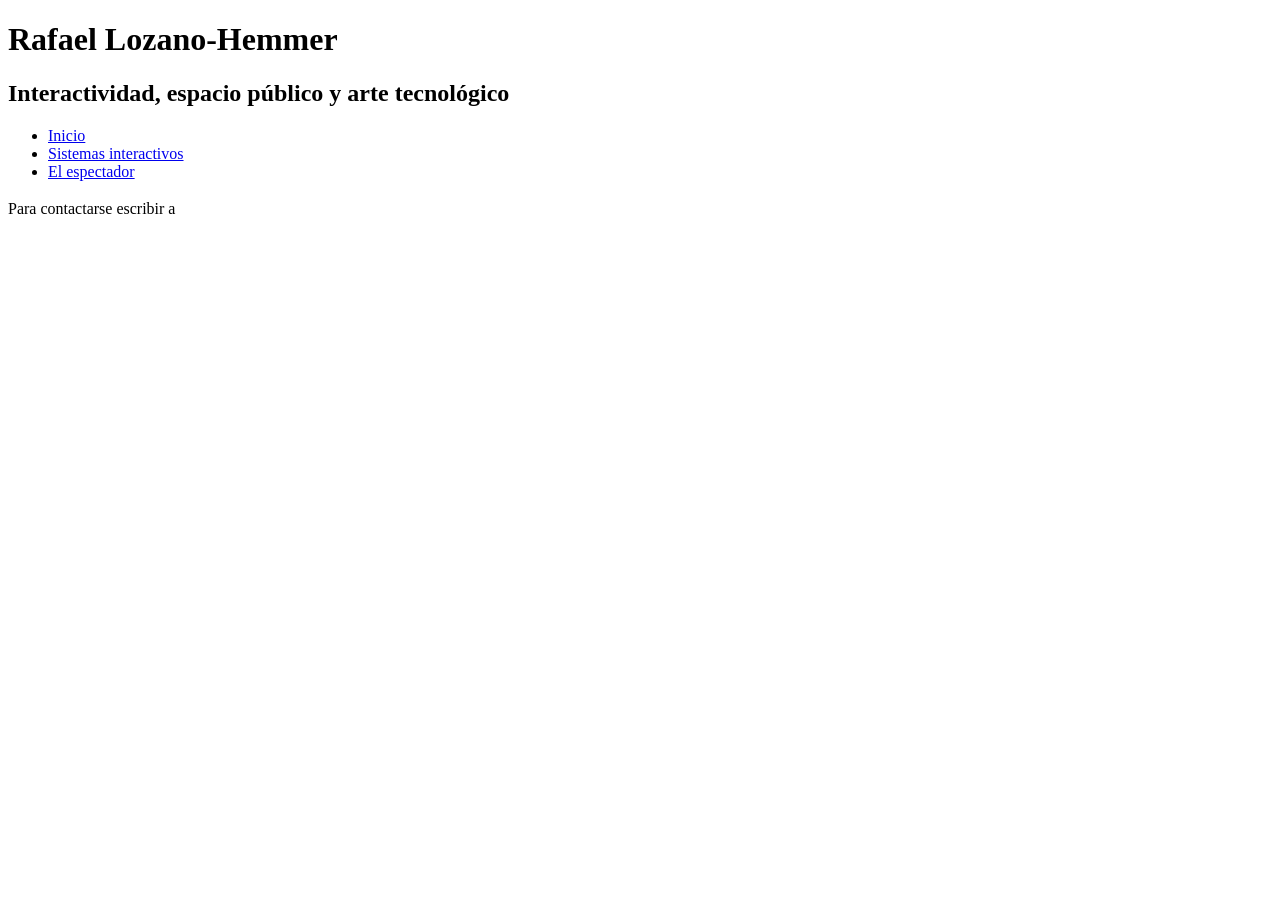
==== index.html @ 5e22de23 "estructura htmls se creo la estructura base que tendrán todos los html" ====
<!DOCTYPE html>
<html lang="es">
<head>
    <meta charset="UTF-8">
    <link href="css/estilos.css" rel="stylesheet">
    <link rel="preconnect" href="https://fonts.googleapis.com">
    <link rel="preconnect" href="https://fonts.gstatic.com" crossorigin>
    <link href="https://fonts.googleapis.com/css2?family=Arvo:ital,wght@0,400;0,700;1,400;1,700&family=Barlow:ital,wght@0,100;0,200;0,300;0,400;0,500;0,600;0,700;0,800;0,900;1,100;1,200;1,300;1,400;1,500;1,600;1,700;1,800;1,900&family=Lato:ital,wght@0,100;0,300;0,400;0,700;0,900;1,100;1,300;1,400;1,700;1,900&display=swap" rel="stylesheet">
    <title>Inicio</title>
</head>
<body>
    <div id="contenedor">
    <header>
        <h1>Rafael Lozano-Hemmer</h1>
        <h2>Interactividad, espacio público y arte tecnológico</h2>
        <nav>
            <ul>
                <li><a href="index.html">Inicio</a></li>
                <li><a href="sistemas.html">Sistemas interactivos</a></li>
                <li><a href="espectador.html">El espectador</a></li>
            </ul>
        </nav>
    </header>
    <main>
        <section>
            <h3></h3>
            <p></p>
        </section>
        <section>
            <h3></h3>
            <p></p>
        </section>
        <section>
            <h3></h3>
            <p></p>
        </section>
    </main>
    <footer>
        <adrress>Para contactarse escribir a <a href="mailto:rafael@artedigital.com"></a>
        </adrress>
    </footer>
    </div>
</body>
</html>
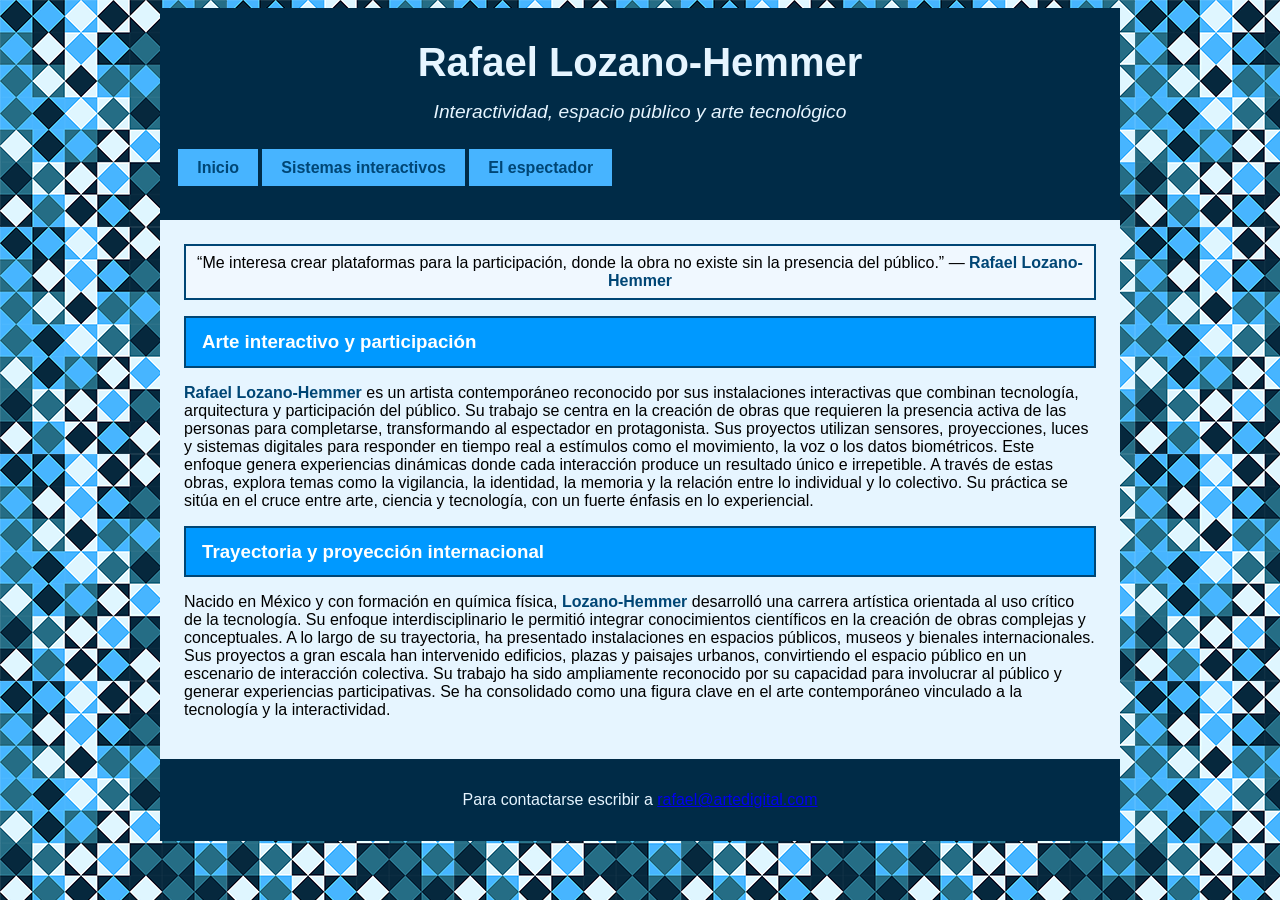
==== commit b6f1f341: "contenido htmls y css se agregó el texto necesario a cada html y se reutilizó el css del primer parc" ====
--- a/index.html
+++ b/index.html
@@ -22,21 +22,22 @@
         </nav>
     </header>
     <main>
+        <aside>“Me interesa crear plataformas para la participación, donde la obra no existe sin la presencia del público.” — <span>Rafael Lozano-Hemmer</span></aside>
         <section>
-            <h3></h3>
-            <p></p>
+            <h3>Arte interactivo y participación</h3>
+            <p><span>Rafael Lozano-Hemmer</span> es un artista contemporáneo reconocido por sus instalaciones interactivas que combinan tecnología, arquitectura y participación del público. Su trabajo se centra en la creación de obras que requieren la presencia activa de las personas para completarse, transformando al espectador en protagonista.
+            Sus proyectos utilizan sensores, proyecciones, luces y sistemas digitales para responder en tiempo real a estímulos como el movimiento, la voz o los datos biométricos. Este enfoque genera experiencias dinámicas donde cada interacción produce un resultado único e irrepetible.
+            A través de estas obras, explora temas como la vigilancia, la identidad, la memoria y la relación entre lo individual y lo colectivo. Su práctica se sitúa en el cruce entre arte, ciencia y tecnología, con un fuerte énfasis en lo experiencial.</p>
         </section>
         <section>
-            <h3></h3>
-            <p></p>
-        </section>
-        <section>
-            <h3></h3>
-            <p></p>
+            <h3>Trayectoria y proyección internacional</h3>
+            <p>Nacido en México y con formación en química física, <span>Lozano-Hemmer</span> desarrolló una carrera artística orientada al uso crítico de la tecnología. Su enfoque interdisciplinario le permitió integrar conocimientos científicos en la creación de obras complejas y conceptuales.
+            A lo largo de su trayectoria, ha presentado instalaciones en espacios públicos, museos y bienales internacionales. Sus proyectos a gran escala han intervenido edificios, plazas y paisajes urbanos, convirtiendo el espacio público en un escenario de interacción colectiva.
+            Su trabajo ha sido ampliamente reconocido por su capacidad para involucrar al público y generar experiencias participativas. Se ha consolidado como una figura clave en el arte contemporáneo vinculado a la tecnología y la interactividad.</p>
         </section>
     </main>
     <footer>
-        <adrress>Para contactarse escribir a <a href="mailto:rafael@artedigital.com"></a>
+        <adrress>Para contactarse escribir a <a href="mailto:rafael@artedigital.com">rafael@artedigital.com</a>
         </adrress>
     </footer>
     </div>
--- a/css/estilos.css
+++ b/css/estilos.css
@@ -0,0 +1,92 @@
+/*ESTILOS GENERALES*/
+* {box-sizing: border-box;}
+#contenedor {
+    width: 100%;
+    max-width: 960px;
+    font-family: 'Arvo', sans-serif;
+    margin: 0 auto;
+}
+body {
+    background-image: url(../img/fondo.png);
+    background-attachment: fixed;
+}
+main {
+    background-color: #E6F5FF;
+    padding: 1.5rem;
+}
+aside {
+    padding: 0.5rem;
+    background-color: aliceblue;
+    text-align: center;
+    border: 0.15rem solid #004675;
+}
+/*Header y Footer*/
+header, footer {
+    background-color:#002B47 ;
+    color: #E6F5FF;
+    padding: 2rem 1rem;
+    text-align: center;
+}
+header h1 {
+    margin: 0 0 0.5rem 0;
+    font-size: 2.5rem;
+}
+header h2 {
+    margin-bottom: 1.5rem;
+    font-weight: normal;
+    font-style: oblique;
+    font-size: 1.2rem;
+}
+/*NAVEGADOR*/
+nav ul {
+    list-style: none;
+    padding: 0;
+    margin:0;
+    display: flex;
+}
+nav li {
+    margin: 0;
+    display: inline-block;
+}
+nav a {
+    display: block;
+    padding: 0.6em 1.2em;
+    border: 0.15rem solid #002B47;
+    color: #004675;
+    text-decoration: none;
+    font-weight: bold;
+    background-color: #47B4FF;
+}
+section a:visited {
+    color: #47B4FF; 
+}
+a:hover {
+    background-color: #E6F5FF;
+    color: #004675;
+}
+a:active {
+    background-color: #004675;
+    color:#E6F5FF;
+}
+/*TIPOGRAFIA*/
+h1,h2 {
+    text-align: center;
+}
+h3, h4{
+    color: #ffffff;
+    background-color: #0099FF ;
+    padding: 0.8rem 1rem;
+    margin: 1rem 0 1rem 0;
+    border: 0.15rem solid #004675;
+}
+h4 {
+    font-size: larger;
+}
+span {
+    font-weight: bolder;
+    color: #004675;
+}
+/*Imágenes y video*/
+img {
+    margin: 1rem 0;
+}
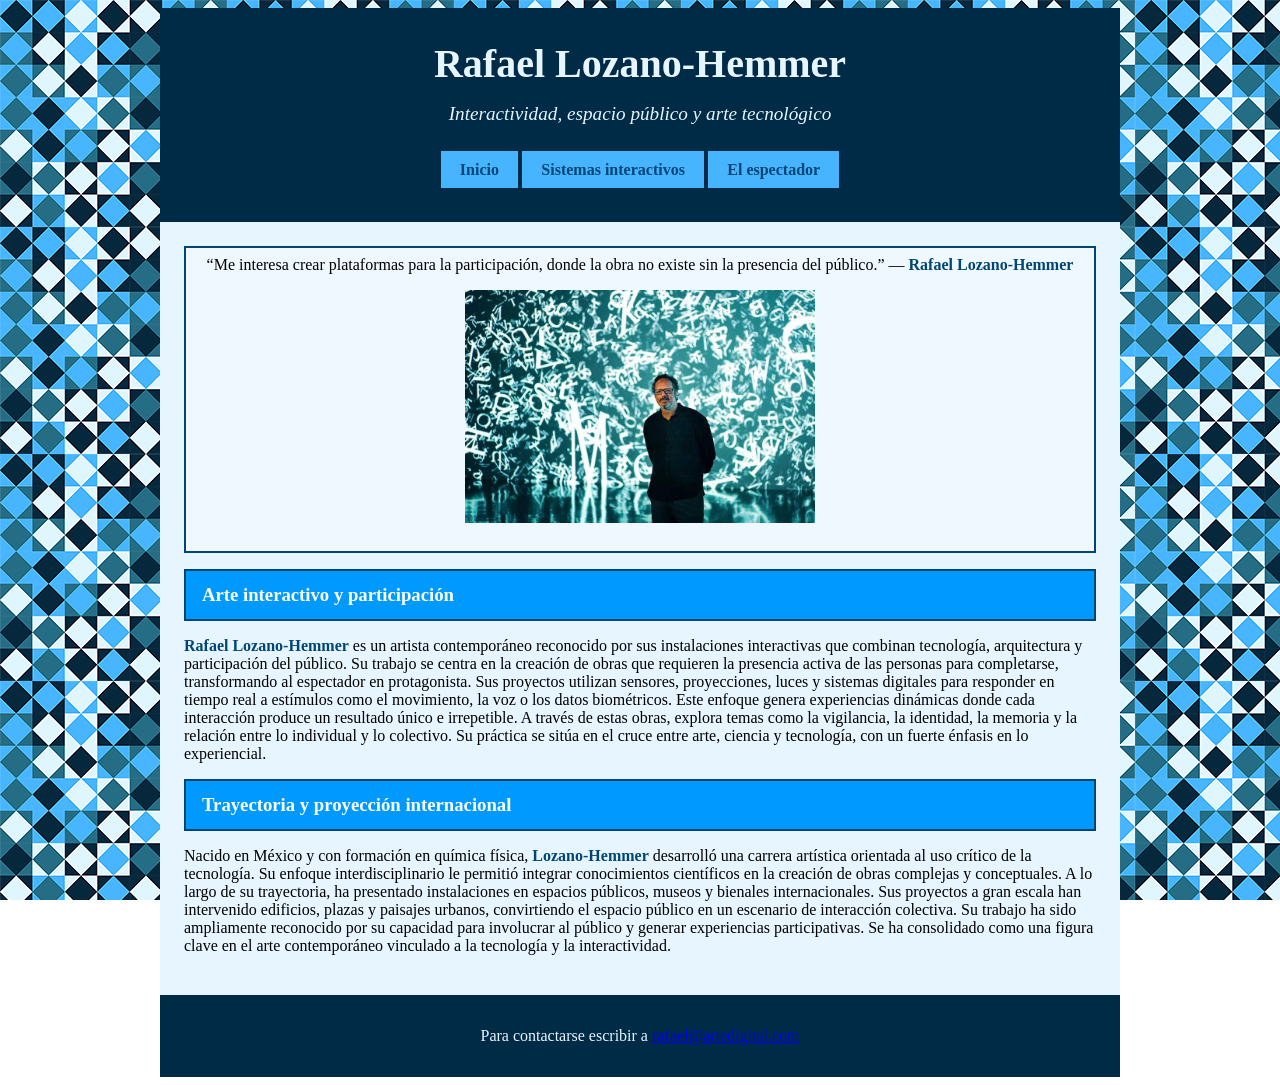
==== commit d3c578cb: "Arreglos simples" ====
--- a/index.html
+++ b/index.html
@@ -22,7 +22,8 @@
         </nav>
     </header>
     <main>
-        <aside>“Me interesa crear plataformas para la participación, donde la obra no existe sin la presencia del público.” — <span>Rafael Lozano-Hemmer</span></aside>
+        <aside>“Me interesa crear plataformas para la participación, donde la obra no existe sin la presencia del público.” — <span>Rafael Lozano-Hemmer</span>
+        <img src="img/lozano-hemmer.jpg" alt="Fotografía de Rafael Lozano-Hemmer" width="350"></aside>
         <section>
             <h3>Arte interactivo y participación</h3>
             <p><span>Rafael Lozano-Hemmer</span> es un artista contemporáneo reconocido por sus instalaciones interactivas que combinan tecnología, arquitectura y participación del público. Su trabajo se centra en la creación de obras que requieren la presencia activa de las personas para completarse, transformando al espectador en protagonista.
--- a/css/estilos.css
+++ b/css/estilos.css
@@ -3,7 +3,7 @@
 #contenedor {
     width: 100%;
     max-width: 960px;
-    font-family: 'Arvo', sans-serif;
+    font-family:Cambria, Cochin, Georgia, Times, 'Times New Roman', serif;
     margin: 0 auto;
 }
 body {
@@ -43,6 +43,7 @@
     padding: 0;
     margin:0;
     display: flex;
+    justify-content: center;
 }
 nav li {
     margin: 0;
@@ -71,6 +72,7 @@
 /*TIPOGRAFIA*/
 h1,h2 {
     text-align: center;
+    font-family: 'Barlow';
 }
 h3, h4{
     color: #ffffff;
@@ -78,6 +80,7 @@
     padding: 0.8rem 1rem;
     margin: 1rem 0 1rem 0;
     border: 0.15rem solid #004675;
+    font-family: 'Barlow';
 }
 h4 {
     font-size: larger;
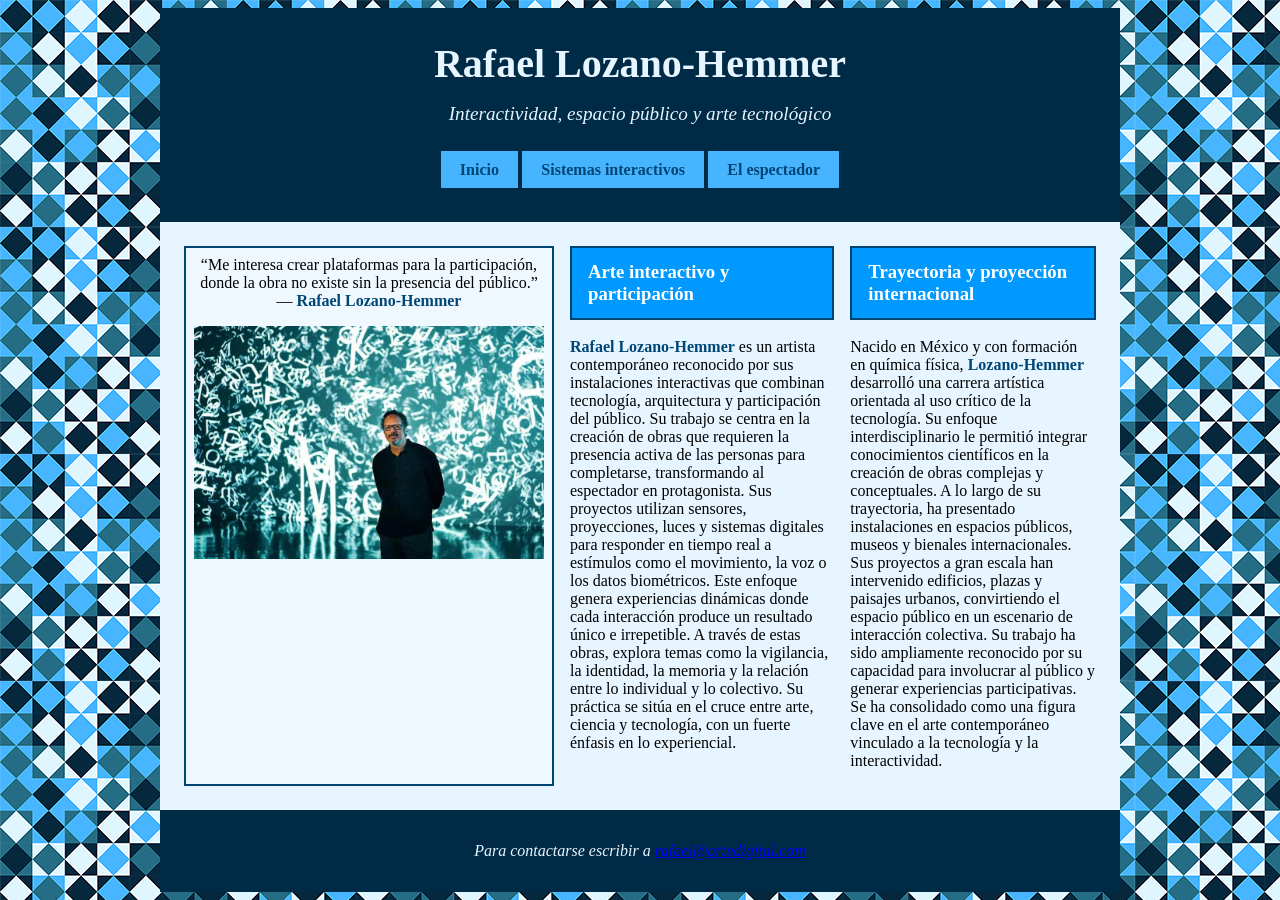
==== commit 7d8b3657: "correcciones se agregaron ids diferentes en cada main para luego poder cambiarlos con css adrress---" ====
--- a/index.html
+++ b/index.html
@@ -21,7 +21,7 @@
             </ul>
         </nav>
     </header>
-    <main>
+    <main id="main1">
         <aside>“Me interesa crear plataformas para la participación, donde la obra no existe sin la presencia del público.” — <span>Rafael Lozano-Hemmer</span>
         <img src="img/lozano-hemmer.jpg" alt="Fotografía de Rafael Lozano-Hemmer" width="350"></aside>
         <section>
@@ -38,8 +38,8 @@
         </section>
     </main>
     <footer>
-        <adrress>Para contactarse escribir a <a href="mailto:rafael@artedigital.com">rafael@artedigital.com</a>
-        </adrress>
+        <address>Para contactarse escribir a <a href="mailto:rafael@artedigital.com">rafael@artedigital.com</a>
+        </address>
     </footer>
     </div>
 </body>
--- a/css/estilos.css
+++ b/css/estilos.css
@@ -12,9 +12,18 @@
 }
 main {
     background-color: #E6F5FF;
-    padding: 1.5rem;
+    padding: 1rem;
+}
+#main1 {
+    display: flex;
+    flex-direction: row;
+    justify-content: center;
+}
+section {
+    margin: 0.5rem;
 }
 aside {
+    margin: 0.5rem;
     padding: 0.5rem;
     background-color: aliceblue;
     text-align: center;
@@ -77,10 +86,9 @@
 h3, h4{
     color: #ffffff;
     background-color: #0099FF ;
+    margin-top: 0;
     padding: 0.8rem 1rem;
-    margin: 1rem 0 1rem 0;
     border: 0.15rem solid #004675;
-    font-family: 'Barlow';
 }
 h4 {
     font-size: larger;
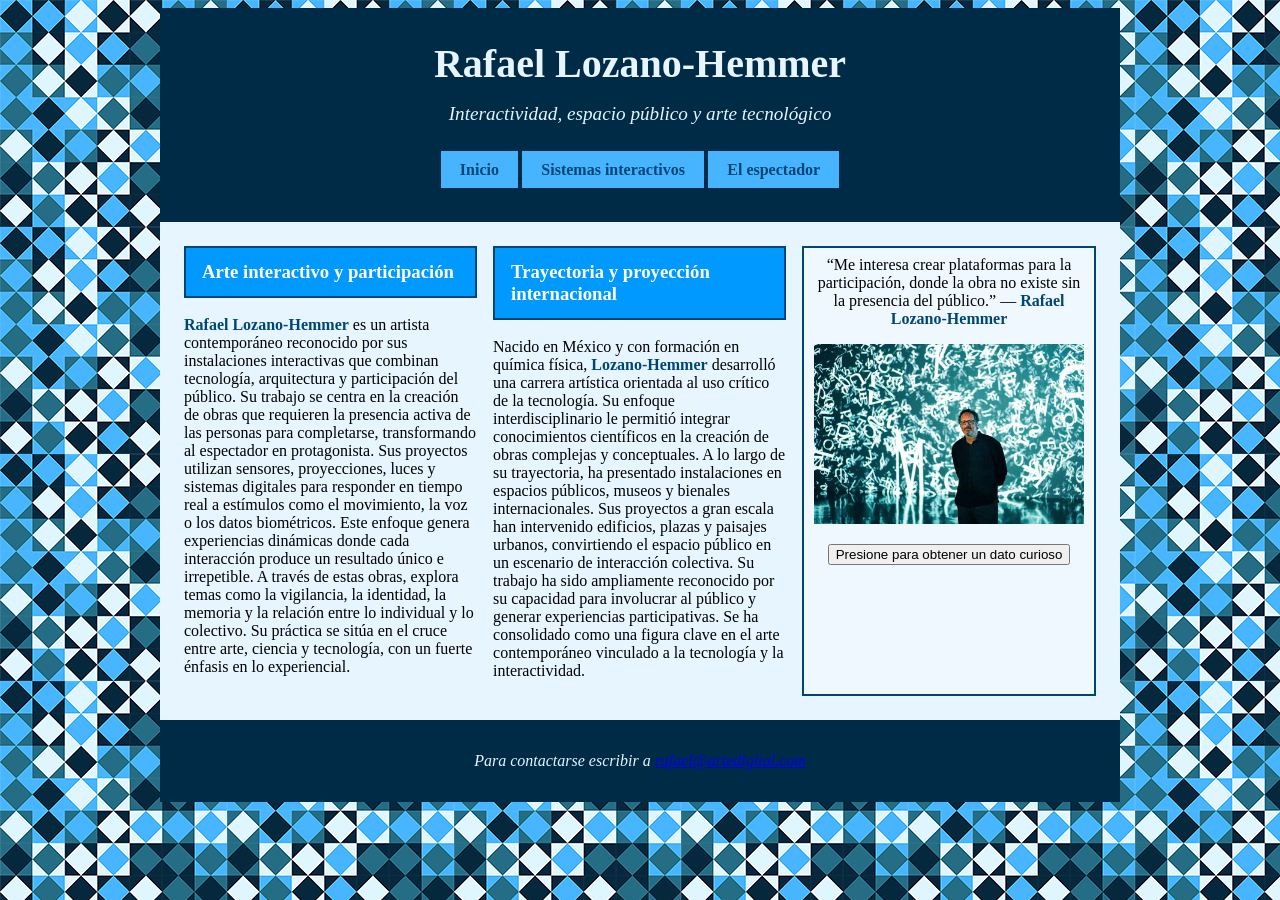
==== commit 650d2143: "ajustes css y html ajustes de márgenes y columnas en css se acomodaron algunos elementos de bloque e" ====
--- a/index.html
+++ b/index.html
@@ -21,9 +21,7 @@
             </ul>
         </nav>
     </header>
-    <main id="main1">
-        <aside>“Me interesa crear plataformas para la participación, donde la obra no existe sin la presencia del público.” — <span>Rafael Lozano-Hemmer</span>
-        <img src="img/lozano-hemmer.jpg" alt="Fotografía de Rafael Lozano-Hemmer" width="350"></aside>
+    <main id="main1">  
         <section>
             <h3>Arte interactivo y participación</h3>
             <p><span>Rafael Lozano-Hemmer</span> es un artista contemporáneo reconocido por sus instalaciones interactivas que combinan tecnología, arquitectura y participación del público. Su trabajo se centra en la creación de obras que requieren la presencia activa de las personas para completarse, transformando al espectador en protagonista.
@@ -36,6 +34,11 @@
             A lo largo de su trayectoria, ha presentado instalaciones en espacios públicos, museos y bienales internacionales. Sus proyectos a gran escala han intervenido edificios, plazas y paisajes urbanos, convirtiendo el espacio público en un escenario de interacción colectiva.
             Su trabajo ha sido ampliamente reconocido por su capacidad para involucrar al público y generar experiencias participativas. Se ha consolidado como una figura clave en el arte contemporáneo vinculado a la tecnología y la interactividad.</p>
         </section>
+        <aside>“Me interesa crear plataformas para la participación, donde la obra no existe sin la presencia del público.” — <span>Rafael Lozano-Hemmer</span>
+            <img src="img/lozano-hemmer.jpg" alt="Fotografía de Rafael Lozano-Hemmer" width="270">
+            <button type="button" id="btnDato">Presione para obtener un dato curioso</button>
+            <p id="datoCurioso"></p>
+        </aside>
     </main>
     <footer>
         <address>Para contactarse escribir a <a href="mailto:rafael@artedigital.com">rafael@artedigital.com</a>
--- a/css/estilos.css
+++ b/css/estilos.css
@@ -19,6 +19,9 @@
     flex-direction: row;
     justify-content: center;
 }
+#main1 section {
+    width: 33%;
+}
 section {
     margin: 0.5rem;
 }
@@ -28,6 +31,14 @@
     background-color: aliceblue;
     text-align: center;
     border: 0.15rem solid #004675;
+    width: 33%;
+}
+#main2 {
+    display: flex;
+    flex-direction: row;
+}
+.campos {
+    margin: 0.5rem;
 }
 /*Header y Footer*/
 header, footer {
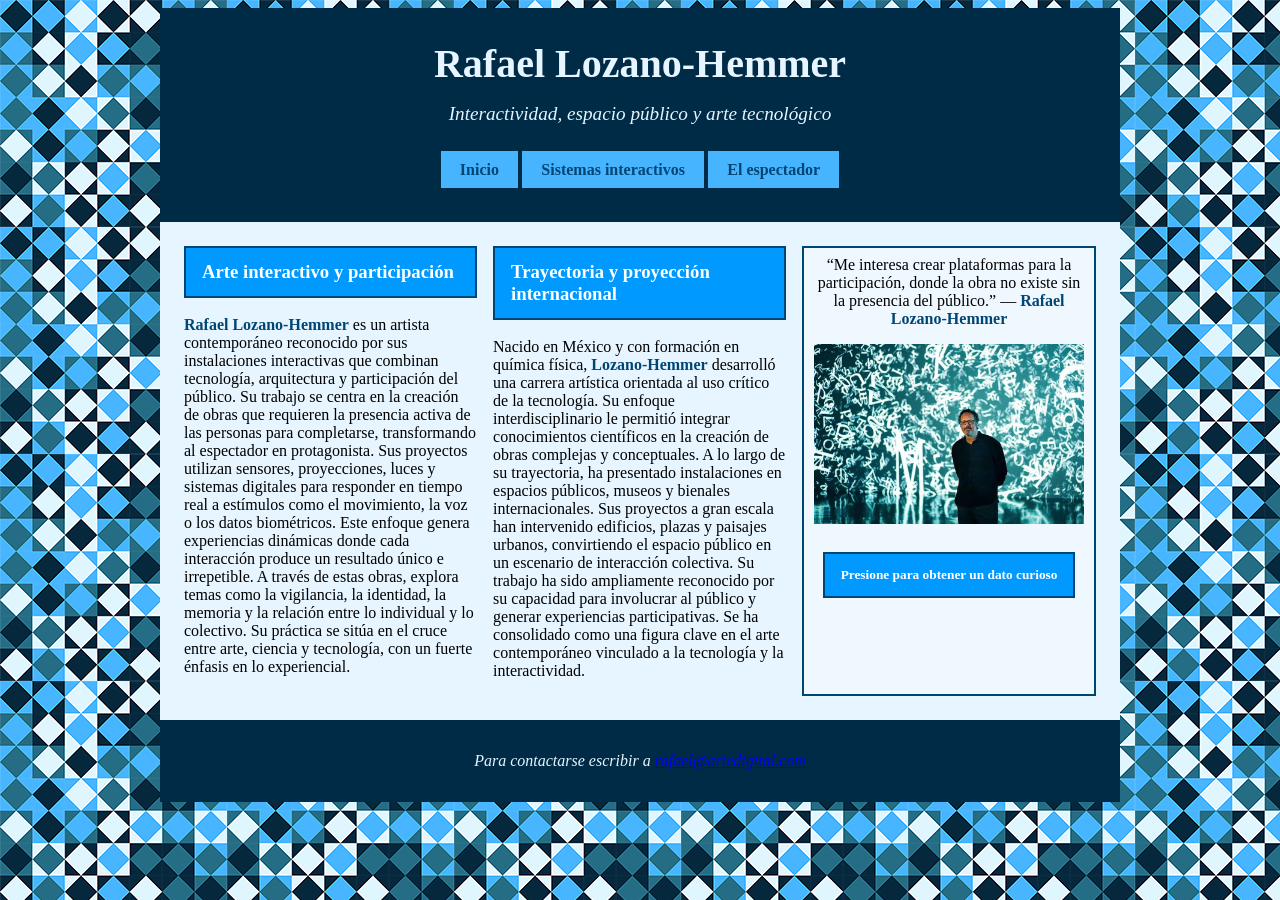
==== commit 957b8aba: "scripts y button se linkearon los scripts a sus respectivos html cambio de estilo a los botones y se" ====
--- a/index.html
+++ b/index.html
@@ -45,5 +45,6 @@
         </address>
     </footer>
     </div>
+    <script src="js/scriptIndex.js"></script>
 </body>
 </html>
--- a/css/estilos.css
+++ b/css/estilos.css
@@ -13,6 +13,23 @@
 main {
     background-color: #E6F5FF;
     padding: 1rem;
+}
+button {
+    color: #ffffff;
+    background-color: #0099FF ;
+    margin-top: 0.5rem;
+    padding: 0.8rem 1rem;
+    border: 0.15rem solid #004675;
+    font-family: 'Barlow';
+    font-weight: bolder;
+}
+button:hover {
+    background-color: #E6F5FF;
+    color: #004675;
+}
+button:active {
+    background-color: #004675;
+    color:#E6F5FF;
 }
 #main1 {
     display: flex;
@@ -100,6 +117,7 @@
     margin-top: 0;
     padding: 0.8rem 1rem;
     border: 0.15rem solid #004675;
+    font-family: 'Barlow';
 }
 h4 {
     font-size: larger;
